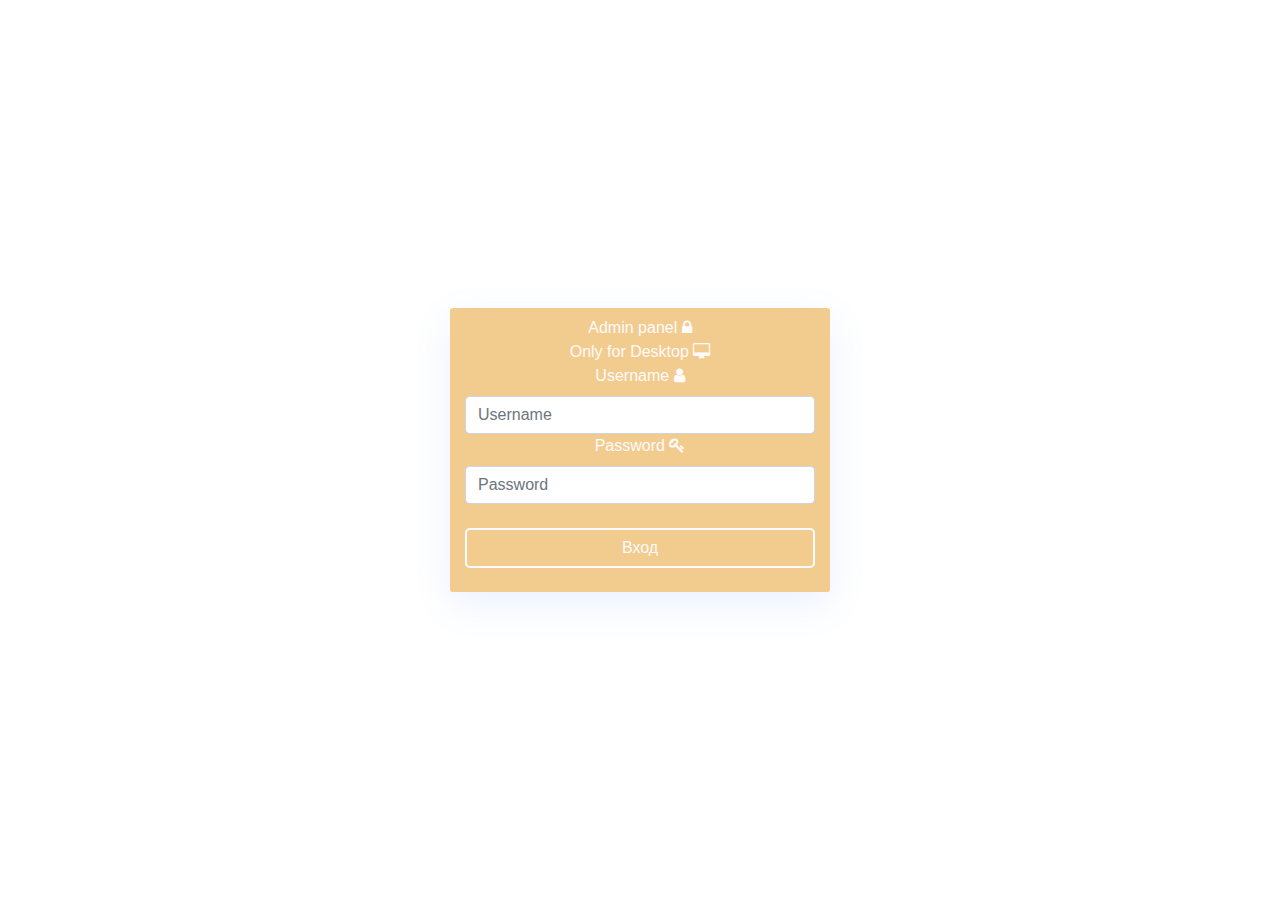
==== templates/depadmin.html @ c8a44d91 "front2" ====
<!DOCTYPE html>
<html lang="en">
<head>
  <meta name="viewport" content="width=device-width, initial-scale=1, shrink-to-fit=no">
  <meta http-equiv="x-ua-compatible" content="ie=edge">
  <title>case7</title> 
  <link rel="stylesheet" href="https://maxcdn.bootstrapcdn.com/bootstrap/4.1.0/css/bootstrap.min.css">
  <link rel="stylesheet" href="../static/admintool.css">
  <link rel="preconnect" href="https://fonts.gstatic.com">
  <link rel="stylesheet" href="https://cdnjs.cloudflare.com/ajax/libs/font-awesome/4.7.0/css/font-awesome.min.css">  
  <link href="https://fonts.googleapis.com/css2?family=Roboto+Slab&family=Rubik&display=swap" rel="stylesheet">
</head>
<body>
    <div class='container h-100' id='admin_login_check'>
        <div class='row h-100 justify-content-center align-items-center'>
            <div class='col-4 vhod'>
                <div class='row'>
                    <div class='col-12 text-center mt-2'>
                        <span class='bodyItem'>Admin&nbsp;panel&nbsp;<i class="fa fa-lock"></i></span>
                    </div>
                    <div class='col-12 text-center'>
                        <span class='bodyItem'>Only&nbsp;for&nbsp;Desktop&nbsp;<i class="fa fa-desktop"></i></span>
                    </div>
                    <div class='col-12 text-center'>        
                        <label input for="InputLogin">Username</label>
                        <i class="fa fa-user icon"></i>
                        <input id="InputLogin" type='text' class="form-control" placeholder="Username">
                        <label for="InputPassword">Password</label>
                        <i class="fa fa-key icon"></i>
                        <input type="password" class="form-control" id="InputPassword" placeholder="Password">
                        <button  class="btn btn-login mt-4 mb-4" type="button" onclick="login_check()">Вход</button>
                    </div>
                </div>
            </div>
        </div>
    </div>
    <div class='homepage' id='admin_login_site'>
        <div class='container'>
            <div class='row justify-content-center align-items-center' id='admin_act'></div>
        </div>
        <div class='container mt-5 mb-2' id='reports'></div>
    </div>
<script src="https://ajax.googleapis.com/ajax/libs/jquery/3.3.1/jquery.min.js"></script>
<script src="https://cdnjs.cloudflare.com/ajax/libs/popper.js/1.14.0/umd/popper.min.js"></script>
<script src="https://maxcdn.bootstrapcdn.com/bootstrap/4.1.0/js/bootstrap.min.js"></script>
<script src="../static/depscript.js" type="text/javascript"></script>
</body>
</html>
---- static/admintool.css ----
body,html{
    height:100%;
}
.vhod{
    background-color: #F2CC8F;
    box-shadow: 0 0.75rem 2.25rem rgba(92, 141, 255, 0.12);
    color: #FFFAFB;
    width: 100%;
    border-radius: 1%;
}

.form-group{
    margin-top: 10px;
}
.btn{
    background: transparent;
    border: 2px solid #FFFAFB;
    border-radius: 5px;
    color: #FFFAFB;
    display: inline-block;
    width: 100%;
    margin-bottom: 10px;
}
.btn:hover{
    background-color: #FFFAFB;
    color: #F2CC8F;
}
.selects{
    border: 0 !important;
    color:black !important;
    font-size: large;
    border-bottom: 1px solid rgba(34, 34, 34, 0.158) !important;
}
.btn-funct{
    border: 2px solid #E07A5F;
    color: #E07A5F;
}
.btn-funct:hover{
    background-color: #E07A5F;
    color: #FFFAFB;
}

.btn-docx{
    background: #6b5de7;
    border: 2px solid #6b5de7;
    color:#FFFAFB;
}
.btn-docx:hover{
    color: #6b5de7;
    background-color: #FFFAFB;
}

.btn-xls{
    background: #29ad67;
    border: 2px solid #29ad67;
    color:#FFFAFB;
}
.btn-xls:hover{
    color: #29ad67;
    background-color: #FFFAFB;
}
.btn-pdf{
    background: #ac282f;
    border: 2px solid #ac282f;
    color:#FFFAFB;
}
.btn-pdf:hover{
    color: #ac282f;
    background-color: #FFFAFB;
}
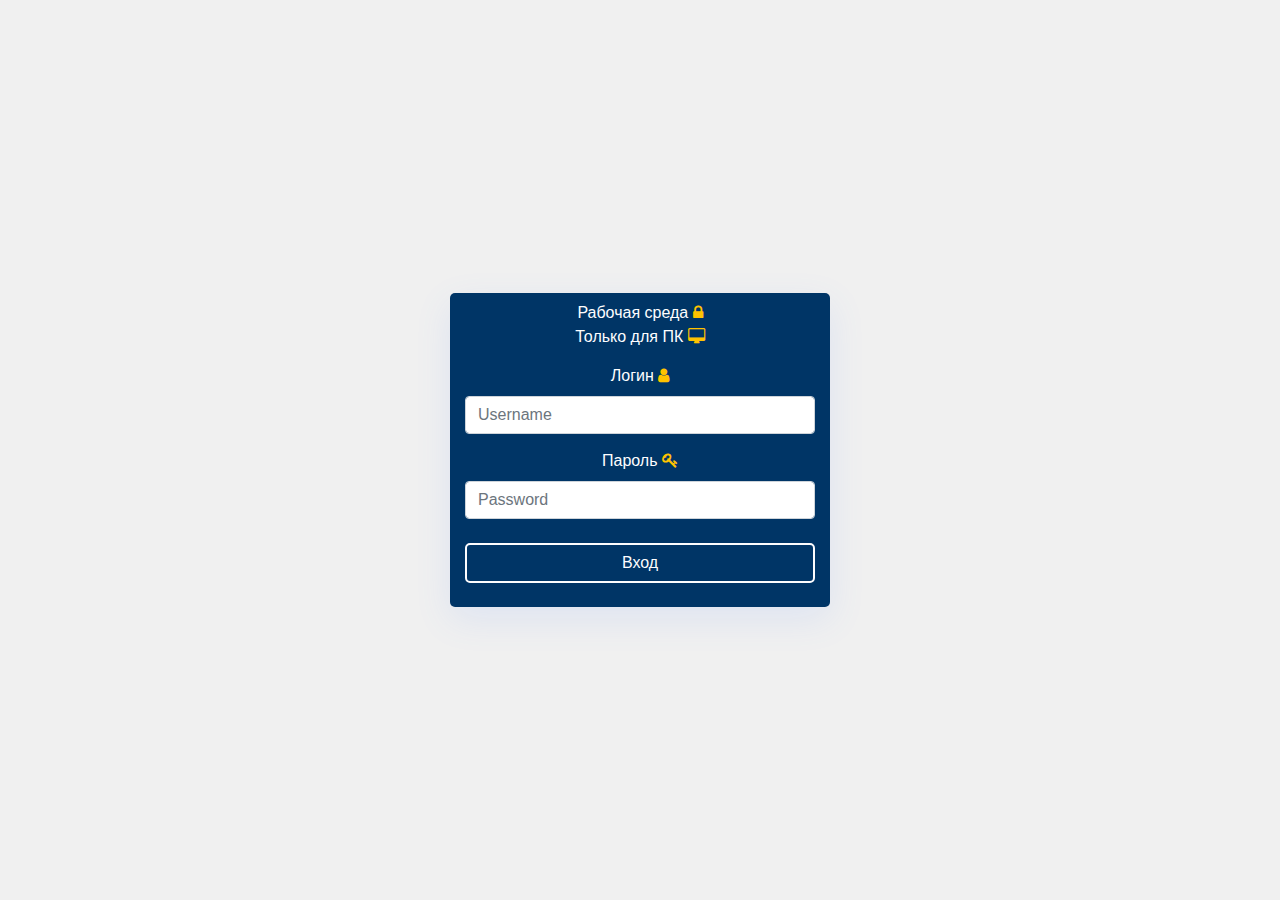
==== commit 6f936d9a: "KRASUBO" ====
--- a/templates/depadmin.html
+++ b/templates/depadmin.html
@@ -16,16 +16,16 @@
             <div class='col-4 vhod'>
                 <div class='row'>
                     <div class='col-12 text-center mt-2'>
-                        <span class='bodyItem'>Admin&nbsp;panel&nbsp;<i class="fa fa-lock"></i></span>
+                        <span class='bodyItem'>Рабочая&nbsp;среда&nbsp;<i class="fa fa-lock"></i></span>
                     </div>
                     <div class='col-12 text-center'>
-                        <span class='bodyItem'>Only&nbsp;for&nbsp;Desktop&nbsp;<i class="fa fa-desktop"></i></span>
+                        <span class='bodyItem'>Только&nbsp;для&nbsp;ПК&nbsp;<i class="fa fa-desktop"></i></span>
                     </div>
                     <div class='col-12 text-center'>        
-                        <label input for="InputLogin">Username</label>
+                        <label input for="InputLogin">Логин</label>
                         <i class="fa fa-user icon"></i>
                         <input id="InputLogin" type='text' class="form-control" placeholder="Username">
-                        <label for="InputPassword">Password</label>
+                        <label for="InputPassword">Пароль</label>
                         <i class="fa fa-key icon"></i>
                         <input type="password" class="form-control" id="InputPassword" placeholder="Password">
                         <button  class="btn btn-login mt-4 mb-4" type="button" onclick="login_check()">Вход</button>
@@ -35,11 +35,53 @@
         </div>
     </div>
     <div class='homepage' id='admin_login_site'>
-        <div class='container'>
-            <div class='row justify-content-center align-items-center' id='admin_act'></div>
+        <div class='jumbotron jumbotron-fluid'>
+            <div class='row justify-content-center'>
+                <div class="col-12 col-md-4 text-center">
+                    <img src='https://cdn.discordapp.com/attachments/824553156905533491/832723083860639744/3cc201723fe5da1c.png'>
+                </div>
+                <div class="col-12 col-md-8 text-left mt-4">
+                    <h3>Департамент профессионального образования<br>Томской области<br></h3>
+                </div>
+            </div>
         </div>
-        <div class='container mt-5 mb-2' id='reports'></div>
+        <div class='row'>
+            <div class='col-lg-2 col-xl-1 navbar'>
+                <div class='row'>
+                    <div class='col-12 menuElem text-center'>
+                        <button class='menu_btn mt-4 mb-4' onclick="Dashboard()" id='Dashboard_button'>
+                            <span class='menu_icon'>
+                                <i class="fa fa-level-up" aria-hidden="true"></i>
+                            </span><br>
+                            <span class='menu_text'>Главная</span>
+                        </button>
+                    </div>
+                    <div class='col-12 menuElem text-center'>
+                        <button class='menu_btn mt-4 mb-4' onclick="Reports()" id='Reports_button'>
+                            <span class='menu_icon'>
+                                <i class="fa fa-folder-o" aria-hidden="true"></i>
+                            </span><br>
+                            <span class='menu_text'>Готовые отчеты</span>
+                        </button>
+                    </div>
+                    <div class='col-12 menuElem text-center'>
+                        <button class='menu_btn mt-4 mb-4' onclick="DinamicReports()" id='DinamicReports_button'>
+                            <span class='menu_icon'>
+                                <i class="fa fa-plus-square-o" aria-hidden="true"></i>
+                            </span><br>
+                            <span class='menu_text'>Сформировать отчет</span>
+                        </button>
+                    </div>
+                </div>
+            </div>
+            <div class='col-lg-10 col-xl-11' id='admin_act'> 
+            </div>
+        </div>
     </div>
+<script src="https://cdn.amcharts.com/lib/4/core.js"></script>
+<script src="https://cdn.amcharts.com/lib/4/charts.js"></script>
+<script src="https://cdn.amcharts.com/lib/4/themes/kelly.js"></script>
+<script src="https://cdn.amcharts.com/lib/4/themes/animated.js"></script>
 <script src="https://ajax.googleapis.com/ajax/libs/jquery/3.3.1/jquery.min.js"></script>
 <script src="https://cdnjs.cloudflare.com/ajax/libs/popper.js/1.14.0/umd/popper.min.js"></script>
 <script src="https://maxcdn.bootstrapcdn.com/bootstrap/4.1.0/js/bootstrap.min.js"></script>
--- a/static/admintool.css
+++ b/static/admintool.css
@@ -1,43 +1,133 @@
 body,html{
     height:100%;
+    background-color: #f0f0f0;
+    color:#000814;
 }
 .vhod{
-    background-color: #F2CC8F;
+    background-color: #003566;
     box-shadow: 0 0.75rem 2.25rem rgba(92, 141, 255, 0.12);
-    color: #FFFAFB;
+    color: #FDFDFF;
     width: 100%;
-    border-radius: 1%;
+    border-radius: 5px;
 }
-
+.vhod i{
+    color: #FFC300;
+}
+.homepage{
+	padding: 0 0px 0px;
+    min-height: 100vh;
+    position: relative;
+    overflow: hidden;
+    z-index: 1;
+    background-color: #FFFAFB;
+    font-family: 'Rubik', sans-serif;
+    font-size: 16px;
+}
+.jumbotron{
+    background-color: #FDFDFF;
+    -webkit-box-shadow: -8px 14px 39px -24px rgba(34, 60, 80, 0.32);
+    -moz-box-shadow: -8px 14px 39px -24px rgba(34, 60, 80, 0.32);
+    box-shadow: -8px 14px 39px -24px rgba(34, 60, 80, 0.32);
+    padding-top:10px !important;
+    padding-bottom: 20px !important;
+    margin-bottom: 0 !important;
+}
+.navbar{
+    background-color: #FDFDFF;
+    -webkit-box-shadow: 57px 9px 56px -58px rgba(34, 60, 80, 0.23);
+    -moz-box-shadow: 57px 9px 56px -58px rgba(34, 60, 80, 0.23);
+    box-shadow: 57px 9px 56px -58px rgba(34, 60, 80, 0.23);
+    margin-top: 0px !important;
+    padding-top: 0 !important;
+    vertical-align:top;
+    display:inline-block;
+}
+.menuElem{
+    border-bottom: 1px solid rgba(34, 34, 34, 0.158);
+    width: 100%;
+}
+.menu_btn{
+    background-color: transparent;
+    border: 0 !important;
+}
+.menu_btn:hover{
+    color:#FFC300 !important;
+}
+.menu_icon{
+    font-size: 36px;
+}
+.oglavlenie{
+    font-size: 36px;
+    font-weight: 400;
+}
+.card{
+    width: 75%;
+    background-color: #FDFDFF !important;
+    border-radius: 5px;
+    border-color: #FDFDFF;
+    -webkit-box-shadow: -4px 10px 22px -5px rgba(34, 60, 80, 0.2);
+    -moz-box-shadow: -4px 10px 22px -5px rgba(34, 60, 80, 0.2);
+    box-shadow: -4px 10px 22px -5px rgba(34, 60, 80, 0.2);
+}
+.dashboardIcon{
+    font-size: 36px;
+    width: 72px;
+    height: 72px;
+    background-color: #003566;
+    color: #FFC300; 
+    border-color: #003566;
+    border-radius: 50%;
+}
+.dashboardText__head i{
+    color:#FFC300;
+}
+.icon{
+    margin-top: 18px !important;
+}
+.dashboardText{
+    font-size: 24px;
+}
+.dashboardText__head{
+    color:#003566;
+}
+.full{
+    width: 87.8% !important;
+}
+#chartdiv {
+    width: 100%;
+    height: 400px;
+}
+iframe{
+    border: 0px;
+}
 .form-group{
     margin-top: 10px;
 }
+.size{
+    font-size: 24px !important;
+}
 .btn{
     background: transparent;
-    border: 2px solid #FFFAFB;
+    border: 2px solid #FDFDFF;
     border-radius: 5px;
-    color: #FFFAFB;
+    color: #FDFDFF;
     display: inline-block;
     width: 100%;
     margin-bottom: 10px;
 }
 .btn:hover{
-    background-color: #FFFAFB;
-    color: #F2CC8F;
+    background-color: #FDFDFF;
+    color: #003566;
 }
-.selects{
-    border: 0 !important;
-    color:black !important;
-    font-size: large;
-    border-bottom: 1px solid rgba(34, 34, 34, 0.158) !important;
-}
+
 .btn-funct{
-    border: 2px solid #E07A5F;
-    color: #E07A5F;
+    border: 2px solid #003566;
+    background-color: #003566;
+    color: #FDFDFF;
 }
 .btn-funct:hover{
-    background-color: #E07A5F;
-    color: #FFFAFB;
+    background-color: #FDFDFF;
+    color: #003566;
 }
 
 .btn-docx{
